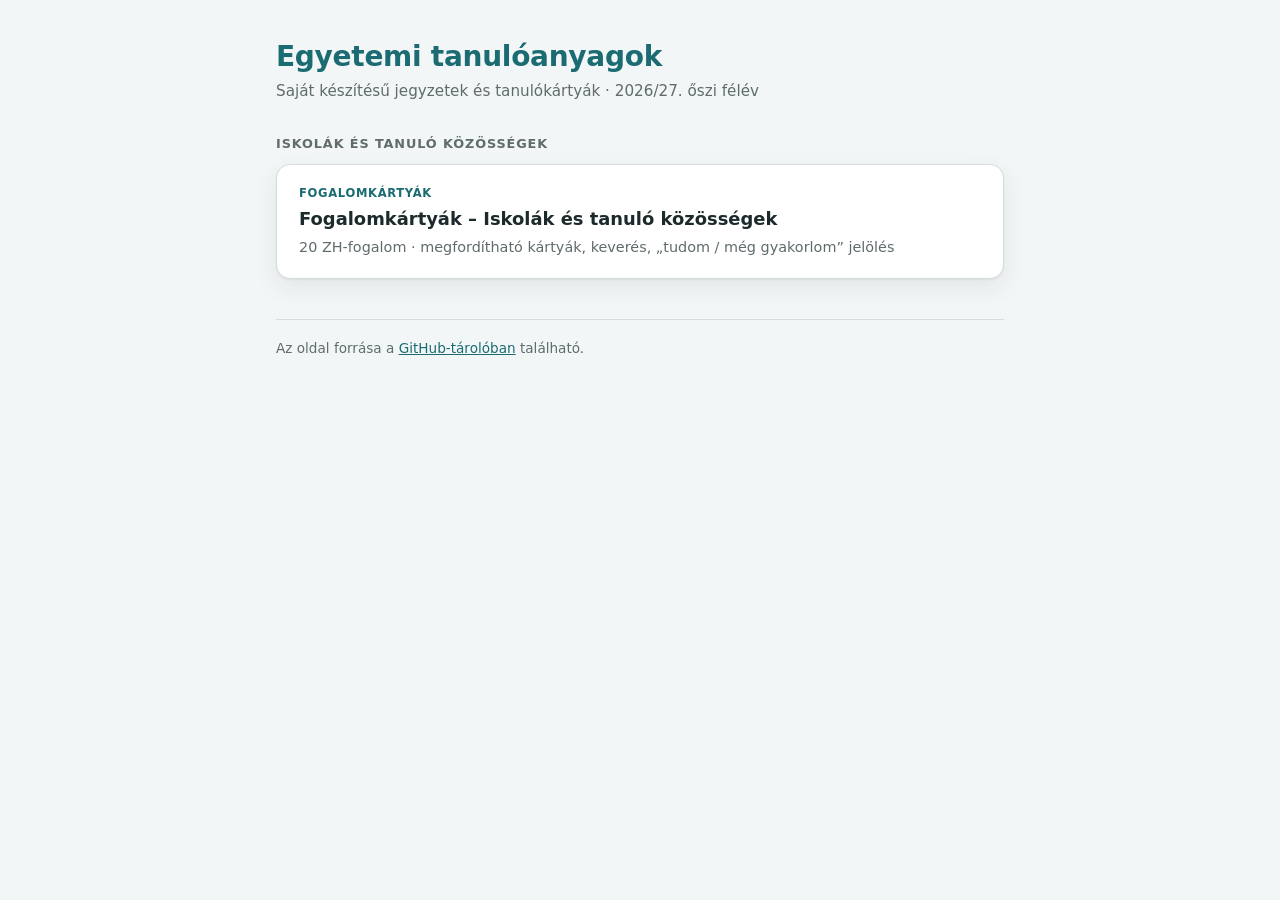
==== index.html @ dcf2b2cc "Nyitóoldal és README hozzáadása" ====
<!DOCTYPE html>
<html lang="hu">
<head>
<meta charset="utf-8">
<meta name="viewport" content="width=device-width, initial-scale=1">
<title>Egyetemi tanulóanyagok</title>
<style>
:root {
  --bg: #F3F6F6;
  --card: #FFFFFF;
  --ink: #1D2A2C;
  --muted: #5F6B6D;
  --accent: #1B6B73;
  --accent-weak: #E2EEEF;
  --border: #D3DDDE;
  --shadow: 0 1px 2px rgba(20, 40, 42, .06), 0 8px 24px rgba(20, 40, 42, .08);
}
@media (prefers-color-scheme: dark) {
  :root {
    --bg: #111819;
    --card: #1A2526;
    --ink: #E5EDEE;
    --muted: #9AAAAC;
    --accent: #63B5BE;
    --accent-weak: #1F3537;
    --border: #2C3C3E;
    --shadow: 0 1px 2px rgba(0, 0, 0, .3), 0 8px 24px rgba(0, 0, 0, .35);
  }
}
* { box-sizing: border-box; }
html, body { margin: 0; }
body {
  background: var(--bg);
  color: var(--ink);
  font-family: "Segoe UI", system-ui, -apple-system, Roboto, "Helvetica Neue", Arial, sans-serif;
  font-size: 16px;
  line-height: 1.5;
  -webkit-font-smoothing: antialiased;
}
.wrap { max-width: 760px; margin: 0 auto; padding: 40px 16px 48px; }
header h1 { font-size: 1.75rem; line-height: 1.2; margin: 0 0 6px; color: var(--accent); letter-spacing: -.01em; }
header p { margin: 0; color: var(--muted); font-size: .95rem; }

h2 { font-size: .8rem; letter-spacing: .07em; text-transform: uppercase; color: var(--muted); margin: 32px 0 10px; font-weight: 600; }

.items { display: grid; gap: 12px; }
a.item {
  display: block; text-decoration: none; color: inherit;
  background: var(--card); border: 1px solid var(--border); border-radius: 14px;
  box-shadow: var(--shadow); padding: 20px 22px;
  transition: border-color .15s, transform .15s;
}
a.item:hover { border-color: var(--accent); transform: translateY(-1px); }
a.item:focus-visible { outline: 3px solid var(--accent); outline-offset: 2px; }
.item .kind { font-size: .72rem; letter-spacing: .06em; text-transform: uppercase; color: var(--accent); font-weight: 700; }
.item .title { font-size: 1.12rem; font-weight: 700; margin: 4px 0 4px; }
.item .meta { color: var(--muted); font-size: .9rem; }

footer { margin-top: 40px; padding-top: 18px; border-top: 1px solid var(--border); color: var(--muted); font-size: .85rem; }
footer a { color: var(--accent); }
</style>
</head>
<body>
<div class="wrap">
  <header>
    <h1>Egyetemi tanulóanyagok</h1>
    <p>Saját készítésű jegyzetek és tanulókártyák · 2026/27. őszi félév</p>
  </header>

  <h2>Iskolák és tanuló közösségek</h2>
  <div class="items">
    <a class="item" href="iskolak-tanulokozossegek/">
      <div class="kind">Fogalomkártyák</div>
      <div class="title">Fogalomkártyák – Iskolák és tanuló közösségek</div>
      <div class="meta">20 ZH-fogalom · megfordítható kártyák, keverés, „tudom / még gyakorlom” jelölés</div>
    </a>
  </div>

  <footer>
    Az oldal forrása a <a href="https://github.com/DinGroguPatu/university">GitHub-tárolóban</a> található.
  </footer>
</div>
</body>
</html>
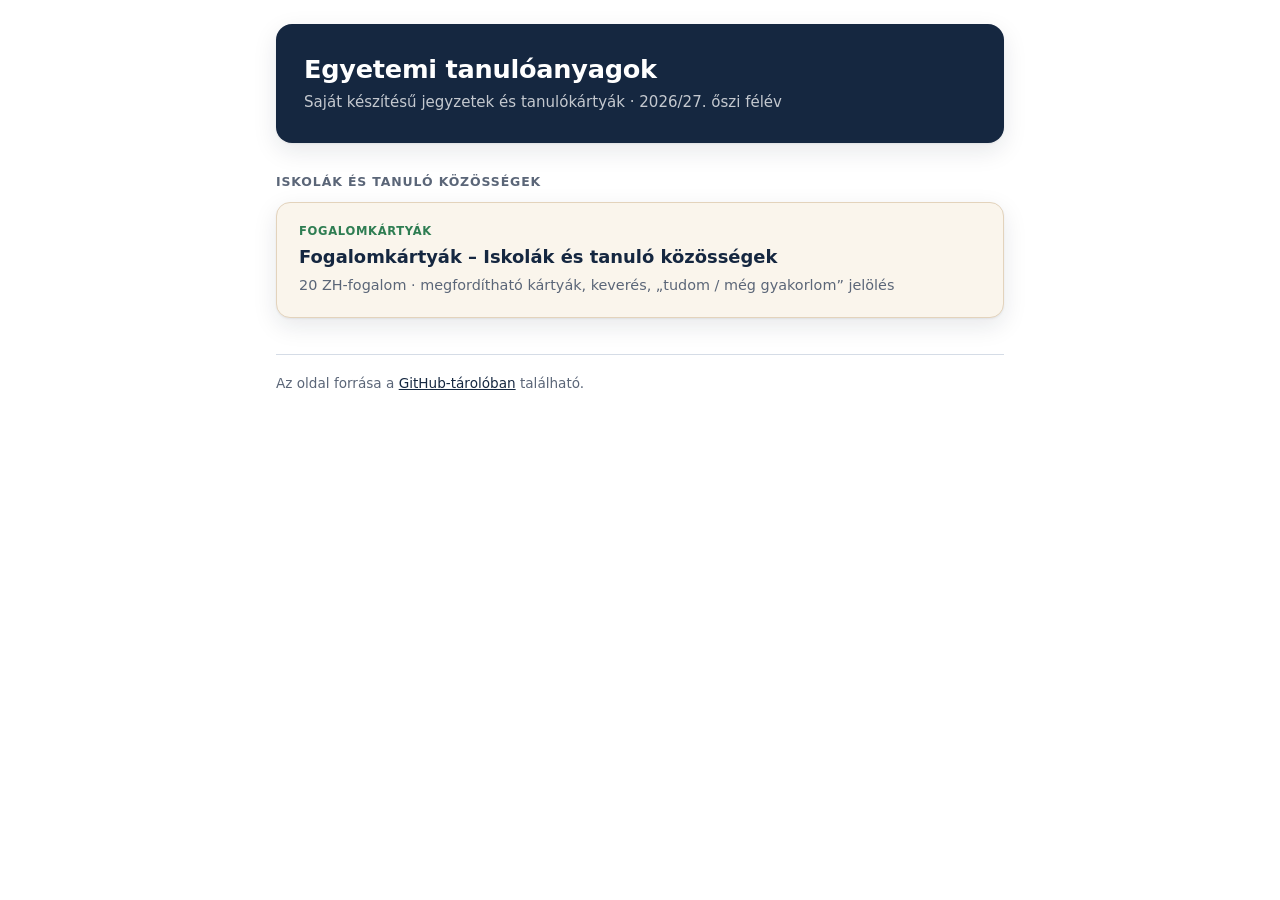
==== commit d09a70ba: "Új színpaletta: közös theme.css, nyitóoldal átszínezve" ====
--- a/index.html
+++ b/index.html
@@ -3,30 +3,10 @@
 <head>
 <meta charset="utf-8">
 <meta name="viewport" content="width=device-width, initial-scale=1">
+<meta name="color-scheme" content="light">
 <title>Egyetemi tanulóanyagok</title>
+<link rel="stylesheet" href="theme.css">
 <style>
-:root {
-  --bg: #F3F6F6;
-  --card: #FFFFFF;
-  --ink: #1D2A2C;
-  --muted: #5F6B6D;
-  --accent: #1B6B73;
-  --accent-weak: #E2EEEF;
-  --border: #D3DDDE;
-  --shadow: 0 1px 2px rgba(20, 40, 42, .06), 0 8px 24px rgba(20, 40, 42, .08);
-}
-@media (prefers-color-scheme: dark) {
-  :root {
-    --bg: #111819;
-    --card: #1A2526;
-    --ink: #E5EDEE;
-    --muted: #9AAAAC;
-    --accent: #63B5BE;
-    --accent-weak: #1F3537;
-    --border: #2C3C3E;
-    --shadow: 0 1px 2px rgba(0, 0, 0, .3), 0 8px 24px rgba(0, 0, 0, .35);
-  }
-}
 * { box-sizing: border-box; }
 html, body { margin: 0; }
 body {
@@ -37,32 +17,44 @@
   line-height: 1.5;
   -webkit-font-smoothing: antialiased;
 }
-.wrap { max-width: 760px; margin: 0 auto; padding: 40px 16px 48px; }
-header h1 { font-size: 1.75rem; line-height: 1.2; margin: 0 0 6px; color: var(--accent); letter-spacing: -.01em; }
-header p { margin: 0; color: var(--muted); font-size: .95rem; }
+.wrap { max-width: 760px; margin: 0 auto; padding: 24px 16px 40px; }
 
-h2 { font-size: .8rem; letter-spacing: .07em; text-transform: uppercase; color: var(--muted); margin: 32px 0 10px; font-weight: 600; }
+.hero {
+  background: var(--navy);
+  border-radius: 16px;
+  box-shadow: var(--shadow);
+  padding: 30px 28px;
+}
+.hero h1 { font-size: 1.6rem; line-height: 1.2; margin: 0 0 6px; color: var(--on-navy); letter-spacing: -.01em; }
+.hero p { margin: 0; color: var(--on-navy-muted); font-size: .94rem; }
+
+h2 { font-size: .78rem; letter-spacing: .07em; text-transform: uppercase; color: var(--muted); margin: 30px 0 10px; font-weight: 600; }
 
 .items { display: grid; gap: 12px; }
 a.item {
   display: block; text-decoration: none; color: inherit;
-  background: var(--card); border: 1px solid var(--border); border-radius: 14px;
+  background: var(--cream); border: 1px solid var(--cream-line); border-radius: 14px;
   box-shadow: var(--shadow); padding: 20px 22px;
   transition: border-color .15s, transform .15s;
 }
-a.item:hover { border-color: var(--accent); transform: translateY(-1px); }
-a.item:focus-visible { outline: 3px solid var(--accent); outline-offset: 2px; }
-.item .kind { font-size: .72rem; letter-spacing: .06em; text-transform: uppercase; color: var(--accent); font-weight: 700; }
-.item .title { font-size: 1.12rem; font-weight: 700; margin: 4px 0 4px; }
+a.item:hover { border-color: var(--tan); transform: translateY(-1px); }
+a.item:focus-visible { outline: 3px solid var(--navy); outline-offset: 2px; }
+.item .kind { font-size: .72rem; letter-spacing: .06em; text-transform: uppercase; color: var(--green); font-weight: 700; }
+.item .title { font-size: 1.12rem; font-weight: 700; color: var(--navy); margin: 4px 0; }
 .item .meta { color: var(--muted); font-size: .9rem; }
 
-footer { margin-top: 40px; padding-top: 18px; border-top: 1px solid var(--border); color: var(--muted); font-size: .85rem; }
-footer a { color: var(--accent); }
+footer { margin-top: 36px; padding-top: 18px; border-top: 1px solid var(--border); color: var(--muted); font-size: .85rem; }
+footer a { color: var(--navy); }
+
+@media (max-width: 520px) {
+  .hero { padding: 24px 20px; }
+  a.item { padding: 18px; }
+}
 </style>
 </head>
 <body>
 <div class="wrap">
-  <header>
+  <header class="hero">
     <h1>Egyetemi tanulóanyagok</h1>
     <p>Saját készítésű jegyzetek és tanulókártyák · 2026/27. őszi félév</p>
   </header>
--- a/theme.css
+++ b/theme.css
@@ -0,0 +1,41 @@
+/* ---------------------------------------------------------------
+   Közös színpaletta – minden oldal innen veszi a színeit.
+   Átszínezéshez CSAK ezt a fájlt kell módosítani.
+   Paletta: sötétkék (navy), zöld, világosbarna, fehér alapon.
+   --------------------------------------------------------------- */
+:root {
+  /* alapszínek */
+  --navy: #152740;
+  --green: #2E7D52;
+  --tan: #B08A5E;
+  --cream: #FAF5EC;
+  --cream-line: #E3D3BC;
+
+  /* felületek és szöveg */
+  --bg: #FFFFFF;
+  --card: #FFFFFF;
+  --ink: #1C2533;
+  --muted: #5B6678;
+  --border: #D5DCE6;
+  --shadow: 0 1px 2px rgba(20, 30, 50, .06), 0 8px 24px rgba(20, 30, 50, .10);
+
+  /* kiemelés és állapotok */
+  --accent: var(--navy);
+  --accent-ink: #FFFFFF;
+  --accent-weak: #E6ECF4;
+  --good: var(--green);
+  --good-weak: #E2F1E8;
+  --warn: #7A5530;
+  --warn-weak: #F2E6D4;
+
+  /* kártyalap-specifikus színek */
+  --on-navy: #FFFFFF;
+  --on-navy-muted: rgba(255, 255, 255, .75);
+  --key: #000000;
+  --btn-warn-bg: #E9D6BB;
+  --btn-warn-ink: #5E4024;
+  --btn-good-bg: #D7ECDF;
+  --btn-good-ink: #22603F;
+
+  color-scheme: light;
+}
